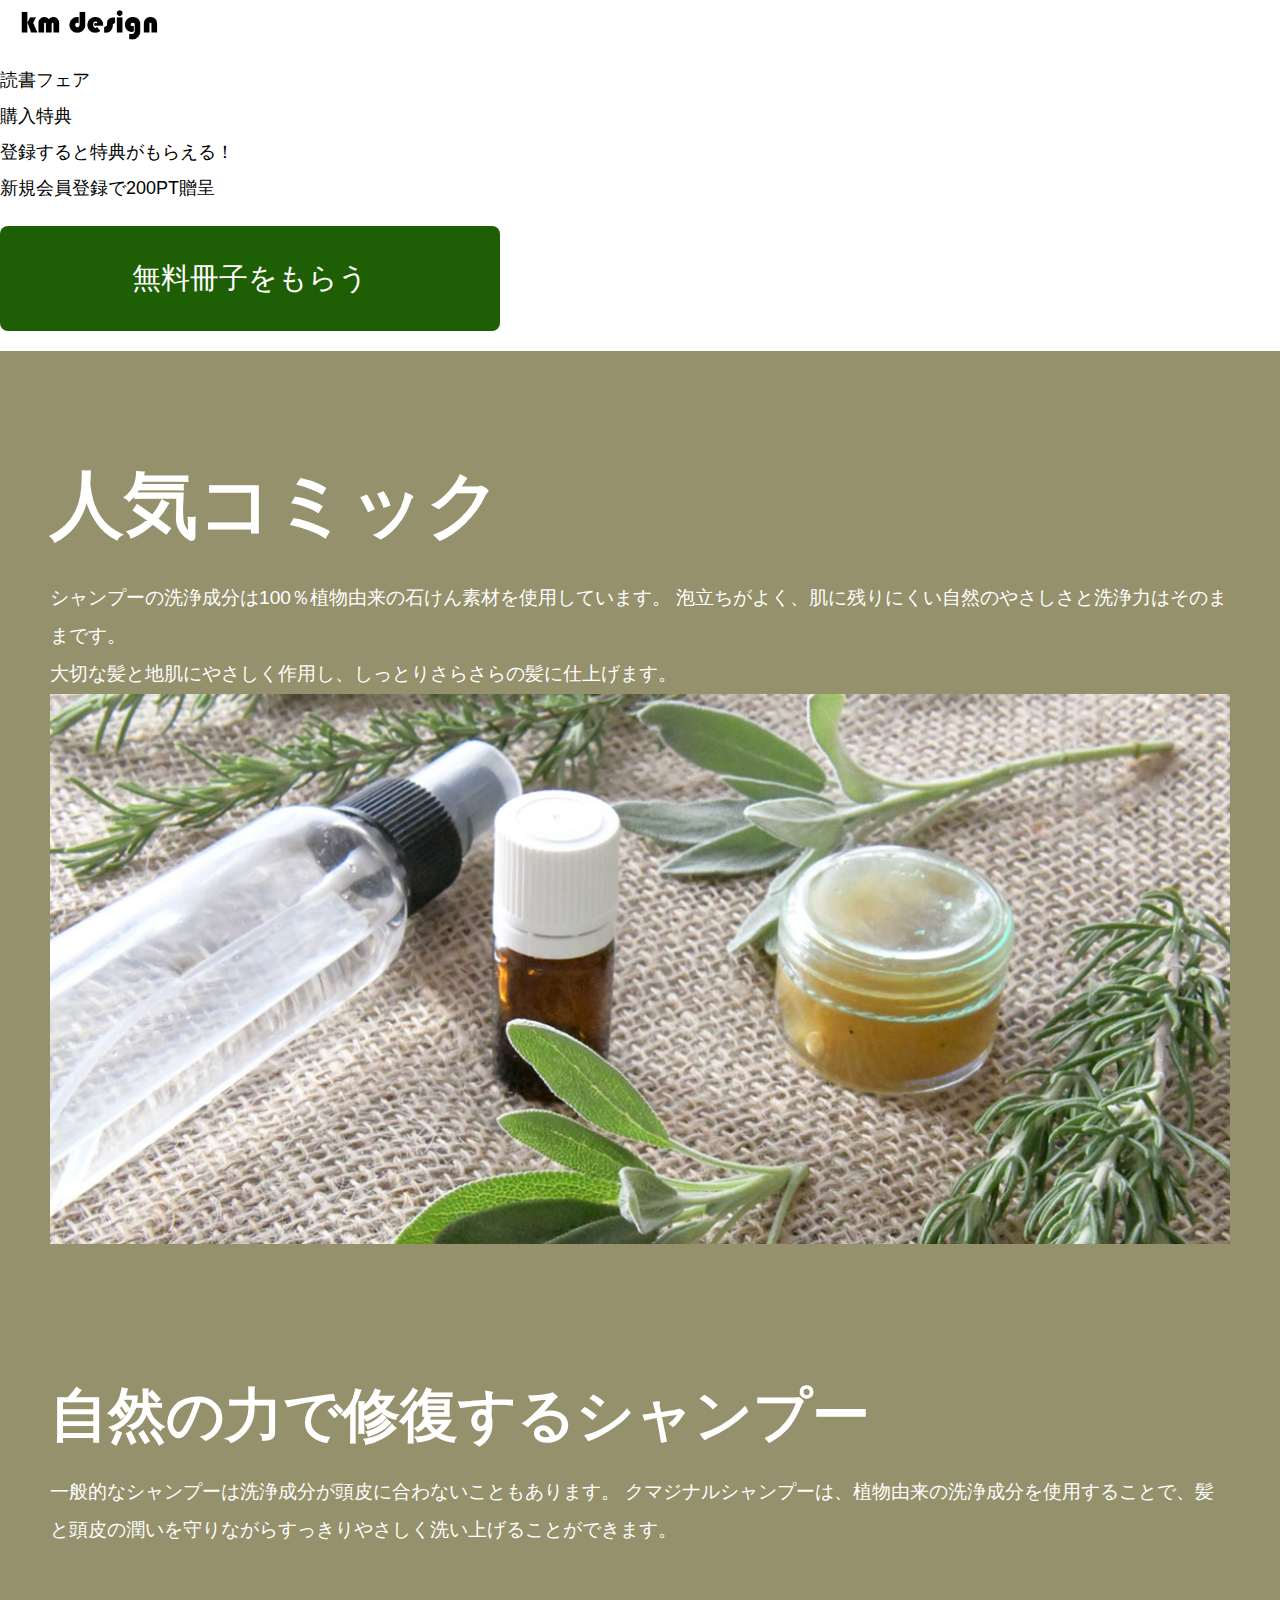
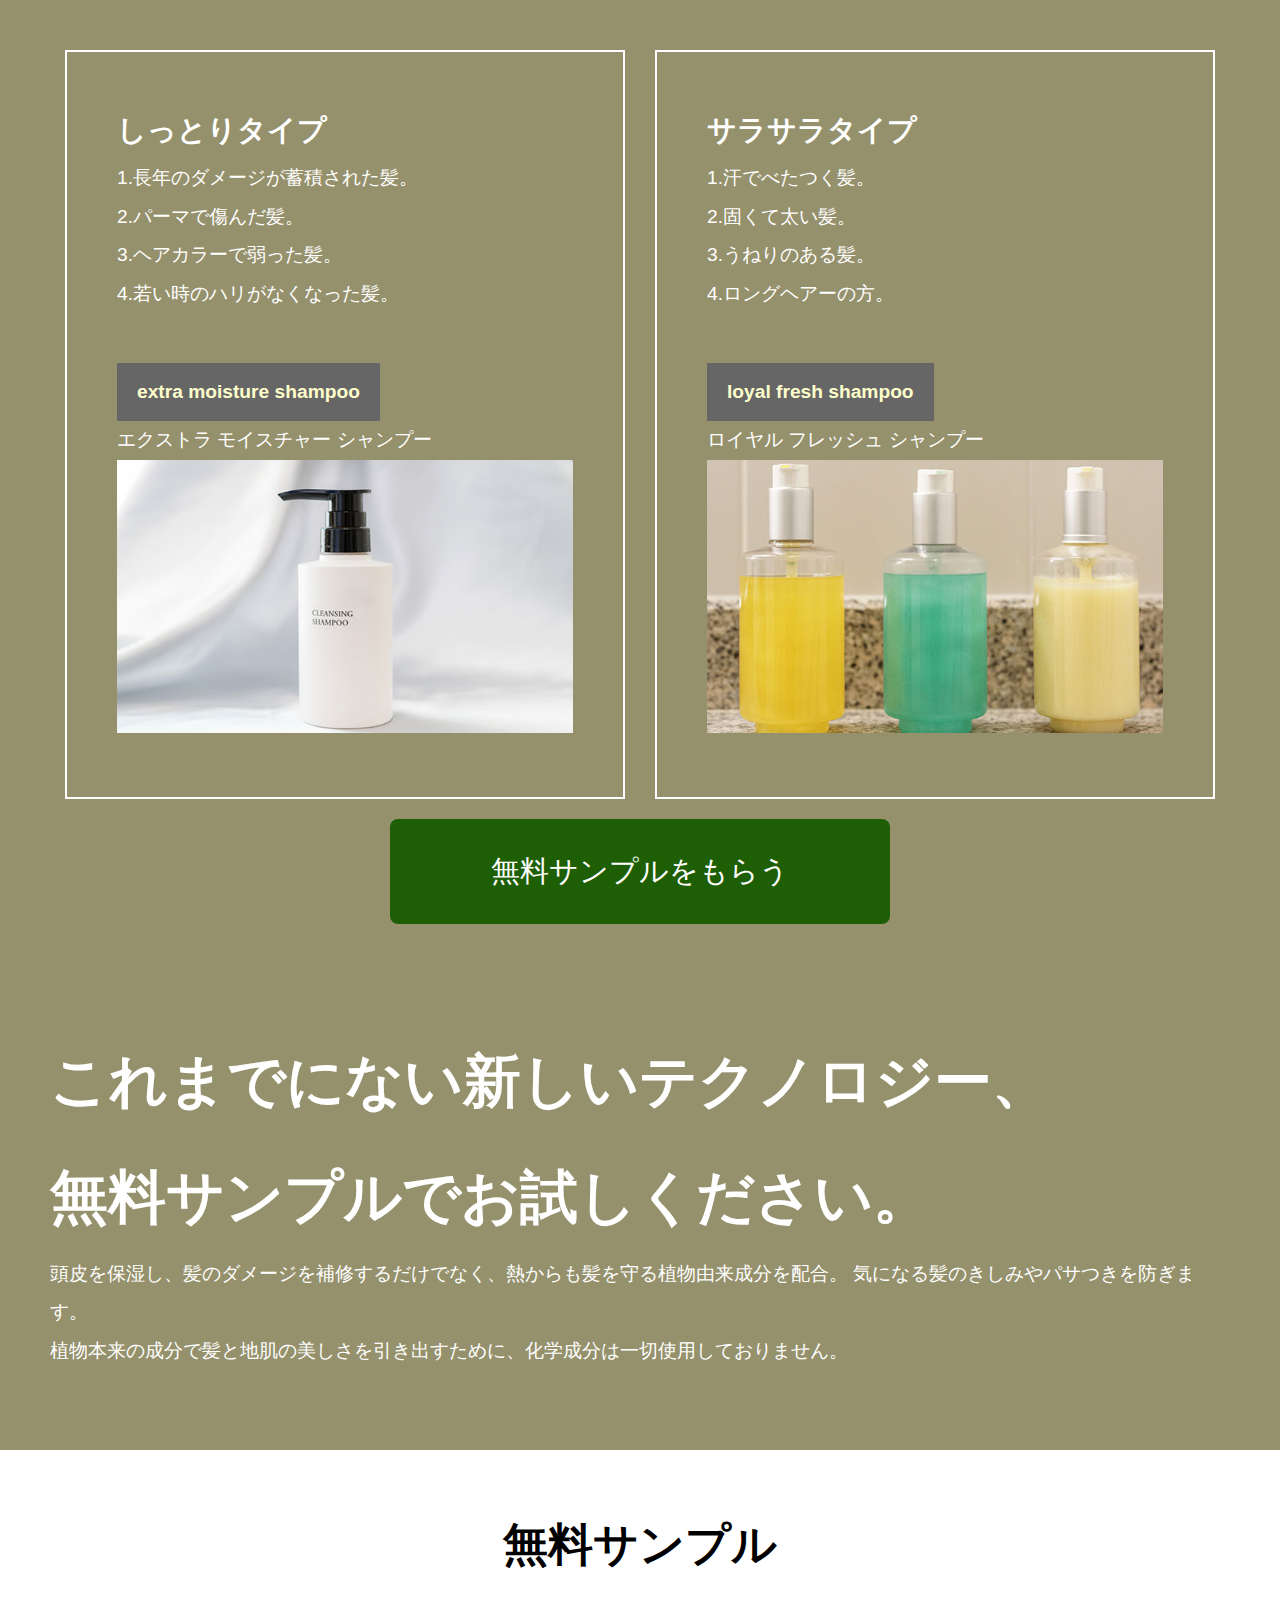
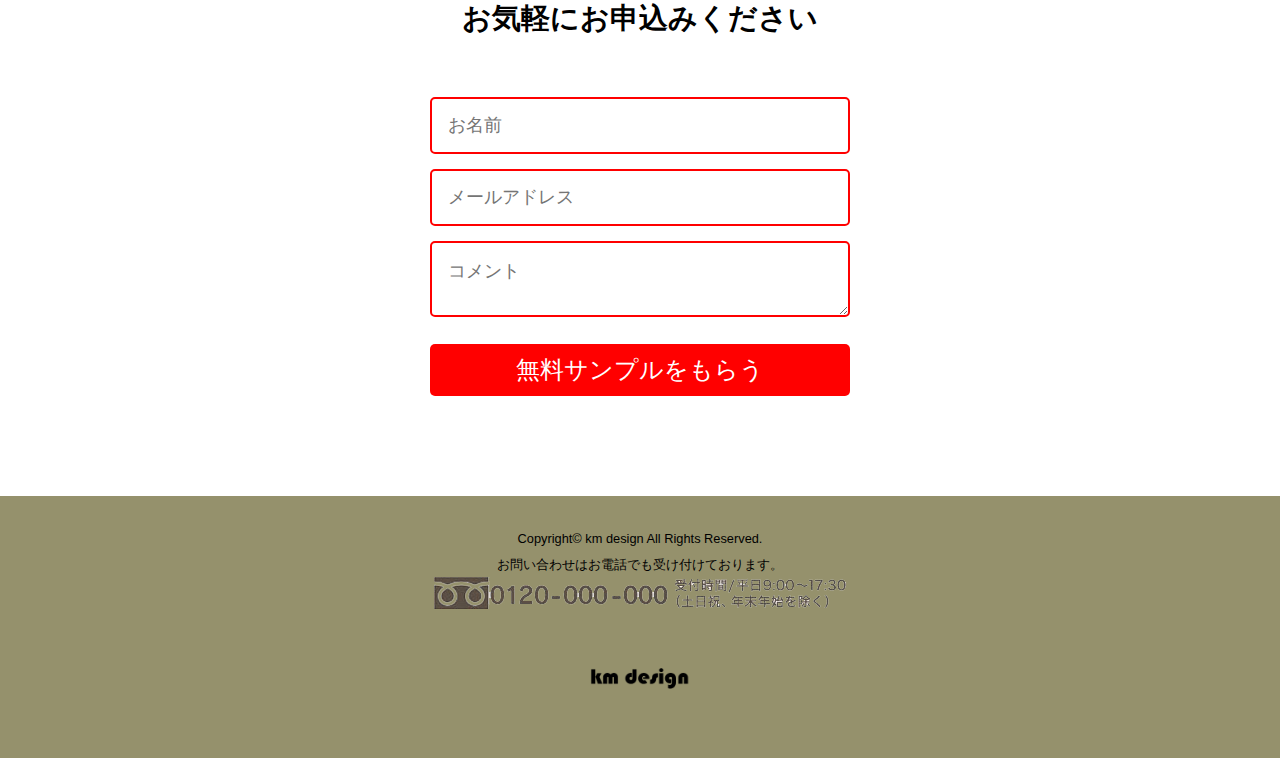
==== lp_shampoo_/index.html @ efe2bfaf "Add files via upload" ====
<!DOCTYPE html>
<html lang="ja">
<head>
<meta charset="UTF-8">
<title>「クマデザイン」書店</title>
<meta name="viewport" content="width=device-width, initial-scale=1">
<meta name="description" content="業界最安の家庭教師はクマデザイン">
<link rel="stylesheet" href="css/style.css">
</head>

<body>
<div id="container">

<header>
<h1 id="logo"><a href="#"><img src="images/logo.png" alt="km design"></a></h1>
</header>


<main>
	<section>
	<div>
		<div>読書フェア<br />購入特典</div>
		<div>
			<!--ここにビデオを配置-->
		</div>
		<div>
			<p>登録すると特典がもらえる！<br class="break-pc" />
			新規会員登録で200PT贈呈</p>
			<div class="btnContactArea">
				<a href="#cta" class="btn_blue"><span class="bl__text">無料冊子をもらう</span></a>
			</div>
		</div>
	</div><!--/mainLayer-->
	</section>


	<section>
	<div class="problem">
	<h2>人気<span class="break-sm">コミック</span></h2>
	<p>シャンプーの洗浄成分は100％植物由来の石けん素材を使用しています。
	泡立ちがよく、肌に残りにくい自然のやさしさと洗浄力はそのままです。</p>
	<p>大切な髪と地肌にやさしく作用し、しっとりさらさらの髪に仕上げます。</p>
	<p><img src="images/424.jpg" alt="4:2:4" class="ai"></p>

	<h3>自然の力で修復するシャンプー</h3>
	<p>一般的なシャンプーは洗浄成分が頭皮に合わないこともあります。
	クマジナルシャンプーは、植物由来の洗浄成分を使用することで、髪と頭皮の潤いを守りながらすっきりやさしく洗い上げることができます。</p>

		<div class="yesnoRow">
			<div class="yesnoBox">
			<h4>しっとりタイプ</h4>
				<p>1.長年のダメージが蓄積された髪。</p>
				<p>2.パーマで傷んだ髪。</p>
				<p>3.ヘアカラーで弱った髪。</p>
				<p>4.若い時のハリがなくなった髪。</p>
			<h5>extra moisture shampoo</h5>
				<div class="pointDetail">エクストラ モイスチャー シャンプー</div>
				<img src="images/item4.jpg" alt="辛いイメージ">
			</div>
			<div class="yesnoBox">
			<h4>サラサラタイプ</h4>
				<p>1.汗でべたつく髪。</p>
				<p>2.固くて太い髪。</p>
				<p>3.うねりのある髪。</p>
				<p>4.ロングヘアーの方。</p>
			<h5>loyal fresh shampoo</h5>
				<div class="pointDetail">ロイヤル フレッシュ シャンプー</div>
				<img src="images/item2.jpg" alt="楽なイメージ">
			</div>
		</div>

		 <div class="btnContactArea">
			<a href="#cta" class="btn_blue m-auto"><span class="bl__text">無料サンプルをもらう</span></a>
		</div>

	<h3>これまでにない新しいテクノロジー、<br />無料サンプルでお試しください。</h3>
		<p>頭皮を保湿し、髪のダメージを補修するだけでなく、熱からも髪を守る植物由来成分を配合。
			気になる髪のきしみやパサつきを防ぎます。</p>
		<p>植物本来の成分で髪と地肌の美しさを引き出すために、化学成分は一切使用しておりません。</p>
	</div><!--/problem-->
	</section>



	<section id="cta">
	<div class="cta">
	<h2>無料サンプル</h2>
	<h3>お気軽にお申込みください</h3>
			<form>      
			  <input name="name" type="text" class="feedback-input" placeholder="お名前" />   
			  <input name="email" type="text" class="feedback-input" placeholder="メールアドレス" />
			  <textarea name="text" class="feedback-input" placeholder="コメント"></textarea>
			  <input type="submit" value="無料サンプルをもらう"/>
			</form>
	</div><!--/cta-->
	</section>


</main>



<footer>
<small>Copyright&copy; km design All Rights Reserved.</small><br />
お問い合わせはお電話でも受け付けております。
	<div><img src="images/footer_tel.png" alt="telephone"></div>
	<div class="footer-logo"><a href="#"><img src="images/logo.png" alt="km design"></a></div>
</footer>

</div><!--/container-->
</body>
</html>
---- lp_shampoo_/css/style.css ----
@charset "utf-8";
* { 
	box-sizing:border-box; 
	margin:0px; 
	padding:0px; 
	font-size:100%; 
}
body {
	margin: 0px;
	padding: 0px;
	color: #000;
	font-family: "游ゴシック Medium", "Yu Gothic Medium", "游ゴシック体", YuGothic, "ヒラギノ角ゴ Pro W3", "Hiragino Kaku Gothic Pro", "メイリオ", Meiryo, "ＭＳ Ｐゴシック", "MS PGothic", sans-serif;
	font-size:18px;
	line-height:2;
	background:#fff;
}
img { 
	border:none; 
	max-width:100%; 
	height:auto; 
}
a	{ 
	color:#666; 
	text-decoration:none; 
	transition:0.3s; 
}

.text-center { 
	text-align:center; 
}
.text-right	{ 
	text-align:right; 
}
.text-left	{ 
	text-align:left; 
}
.m-auto { 
	margin:auto; 
}

#container { 
	max-width:1400px; 
	margin:0 auto; 
	padding:0; 
}
header { 
	padding:10px 20px; 
}
header #logo img { 
	width:140px; 
}
footer { 
	text-align:center; 
	padding:30px 0px 10px; 
	font-size:0.8rem; 
	background:#95916c; 
}
footer .footer-logo { 
	width:100px; 
	margin:50px auto; 
}
/* スマホ用調整 */
@media screen and (max-width:767px){
	#container { 
		width:auto; 
	}
	footer { 
		text-align:center; 
		padding:10px; 
	}
	.break-pc { 
		display:none; 
	}
}

.mainLayer {  }
.mainLayer .layer-txt {  }
.mainVideo {  }
.mainVideo::after {  }
.mainVideo video {  }
.mainLayer .layer-btn {  }
.mainLayer .layer-btn p {  }
.txt-fuchi { 
	text-shadow:0 0 10px #000,
	0 0 10px #000,
	0 0 10px #000,
	0 0 10px #000,
	0 0 10px #000,
	0 0 10px #000,
	0 0 10px #000,
	0 0 10px #000; 
}
/* スマホ用調整 */
@media screen and (max-width:767px){
	.mainLayer{  }
	.mainLayer .layer-txt {  }
	.mainLayer .layer-btn {  }
}


.problem { 
	background:#95916c; 
	font-size:1.2rem; 
	color:#fff; 
	padding:80px 50px; 
}
.problem h2 { 
	font-size:4.6rem; 
	font-weight:bold; 
}
.problem h3 { 
	font-size:3.6rem; 
	font-weight:bold; 
	margin-top:100px; 
}
.problem h4 { 
	font-size:1.8rem; 
	font-weight:bold; 
	color:#fff; 
}
.problem h5 { 
	font-size:1.2rem; 
	font-weight:bold; 
	color:#ffc; 
	background:#666; 
	display:inline-block; 
	padding:10px 20px; 
	margin-top:50px; 
}
.problem img.ai { 
	width:100%; 
}
.problem .yesnoRow { 
	display:flex; 
	justify-content:space-between; 
	margin-top:100px; 
}
.problem .yesnoBox { 
	width:50%; 
	border:solid 2px #fff; 
	padding:50px; 
	margin:0 15px; 
}
.problem .yes { 
	background:#eee; 
	color:#000; 
	border:solid 2px #f00; 
}
.problem .yes h4 { 
	color:#f00; 
}
.problem .yes h5 { 
	background:#f00; 
}
/* スマホ用調整 */
@media screen and (max-width:767px){
	.problem { 
		padding:50px 20px; 
	}
	.problem h2 { 
		font-size:2.4rem; 
		color:#ff0; 
		line-height:1.2; 
		margin-bottom:20px; 
	}
	.problem h3 { 
		font-size:2.2rem; 
		color:#ff0; 
		line-height:1.2; 
		margin-bottom:20px; 
	}
	.problem img.ai { 
		width:100%; 
	}
	.problem .yesnoRow { 
		display:block; 
	}
	.problem .yesnoBox { 
		width:100%; 
		padding:20px; 
		margin:0 0 50px 0; 
	}
}


.cta {
	padding:50px 30px; 
}
.cta h2 { 
	font-size:2.8rem; 
	font-weight:bold; 
	text-align:center; 
}
.cta h3 { 
	font-size:1.8rem; 
	font-weight:bold; 
	text-align:center; 
}
.cta p { 
	text-align:center; 
}
.cta form { 
	max-width:420px; 
	margin:50px auto; 
}
.cta .feedback-input { 
	border-radius:5px; 
	border:2px solid #f00; 
	padding:16px; 
	margin-bottom:15px; 
	width:100%; 
}
.cta .feedback-input:focus { 
	border:2px solid #000; 
}
.ct textarea { 
	height:150px; 
	line-height:150%; 
	resize:vertical; 
}
[type="submit"] { 
	width:100%; 
	background:#f00; 
	border-radius:5px; 
	border:0; cursor:pointer;
	color:#fff; 
	font-size:24px; 
	padding:10px 0px; 
	transition:all 0.3s; 
}
[type="submit"]:hover { 
	background:#000; 
}
/* スマホ用調整 */
@media screen and (max-width:767px){
	.cta { 
		padding:30px 20px; 
	}
	.cta h2 { 
		font-size:1.8rem; 
	}
	.cta h3 { 
		font-size:1.6rem; 
	}
}


.btnContactArea { 
	margin:20px 0;
}
.btnContactArea a.btn_blue { 
	display:block; 
	padding:1.5rem 3.0rem; 
	border-radius:8px; 
	transition:0.3s; 
	max-width:500px; 
	background:#1e5e04; 
}
.btnContactArea a.btn_blue span.bl__text { 
	display:block; 
	position:relative; 
	text-align:center; 
	color:#fff; 
	font-size:1.8rem; 
}
a.btn_blue:hover { 
	background:#32a303; 
}
/* スマホ用調整 */
@media screen and (max-width:767px){
	.btnContactArea a.btn_blue { 
		max-width:100%; 
		padding:1.5rem 1.2rem; 
	}
	.btnContactArea a.btn_blue span.bl__text { 
		font-size:1.2rem; 
	}
}
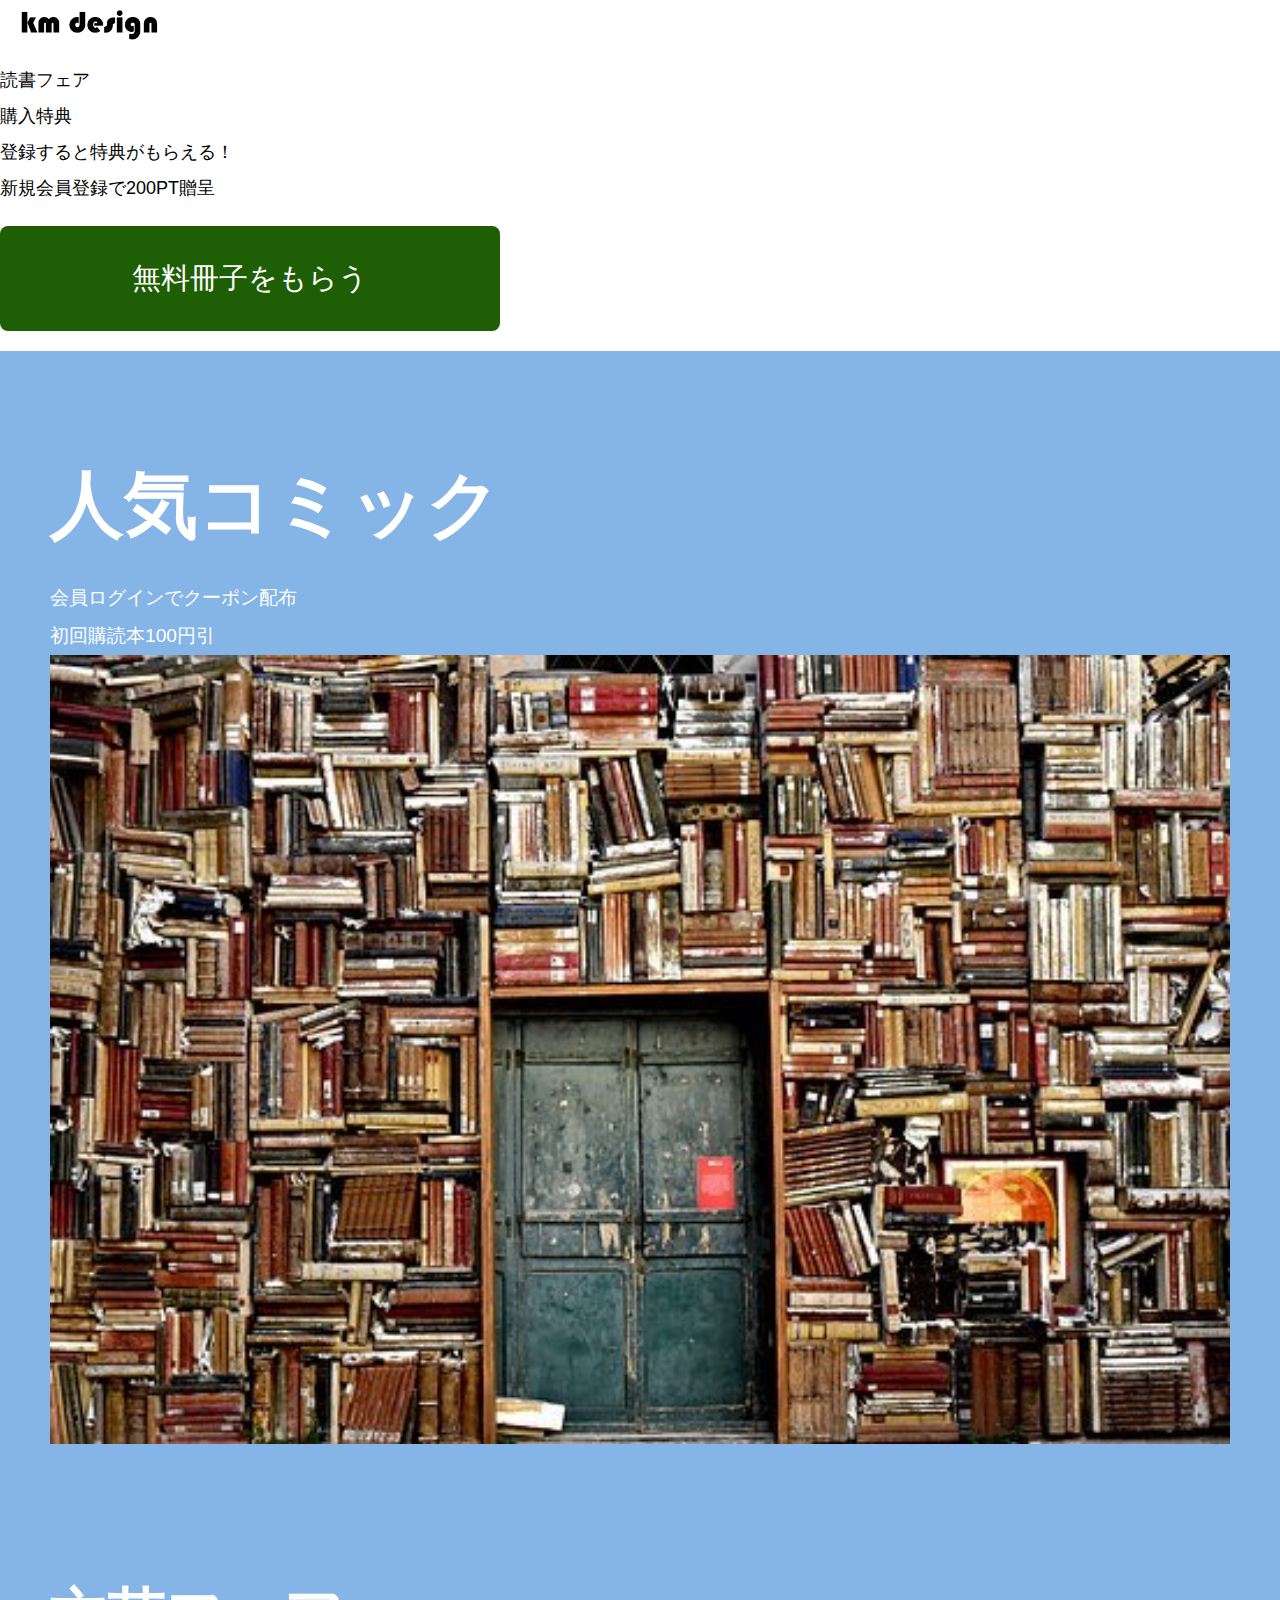
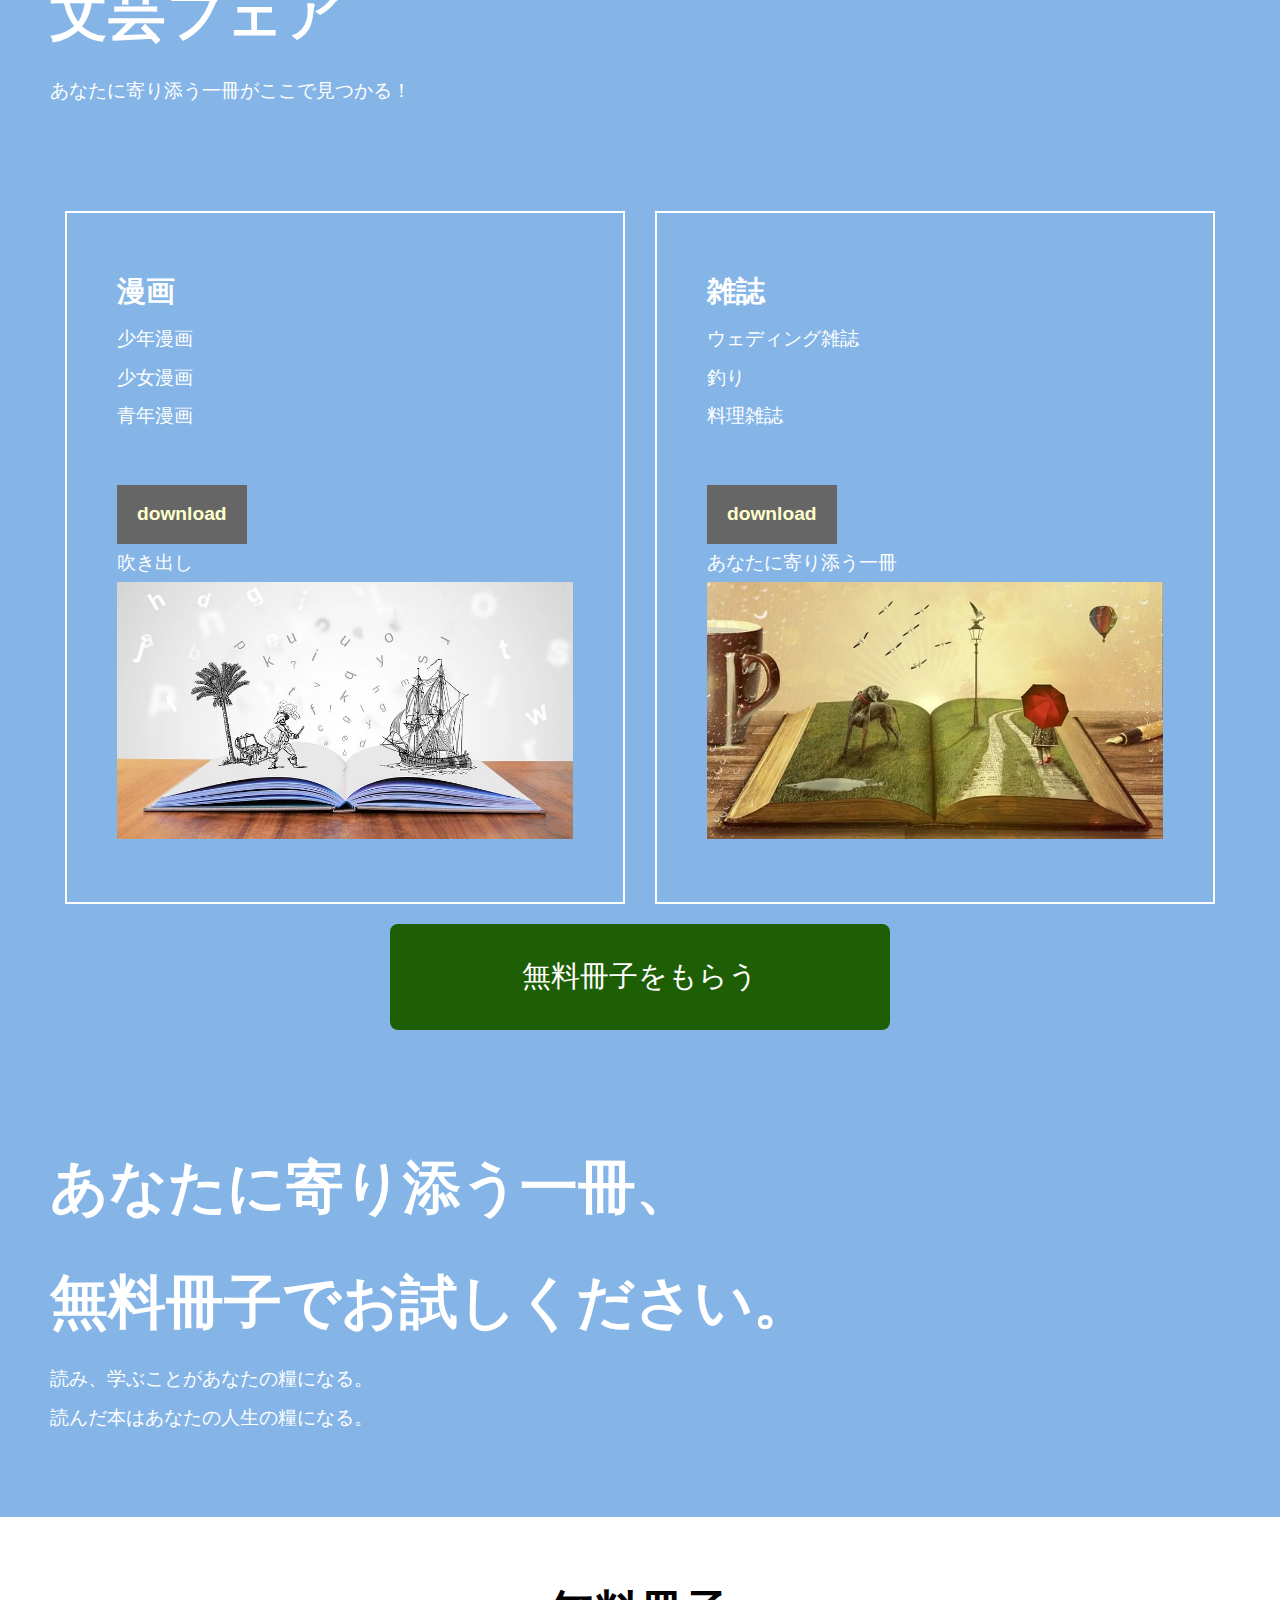
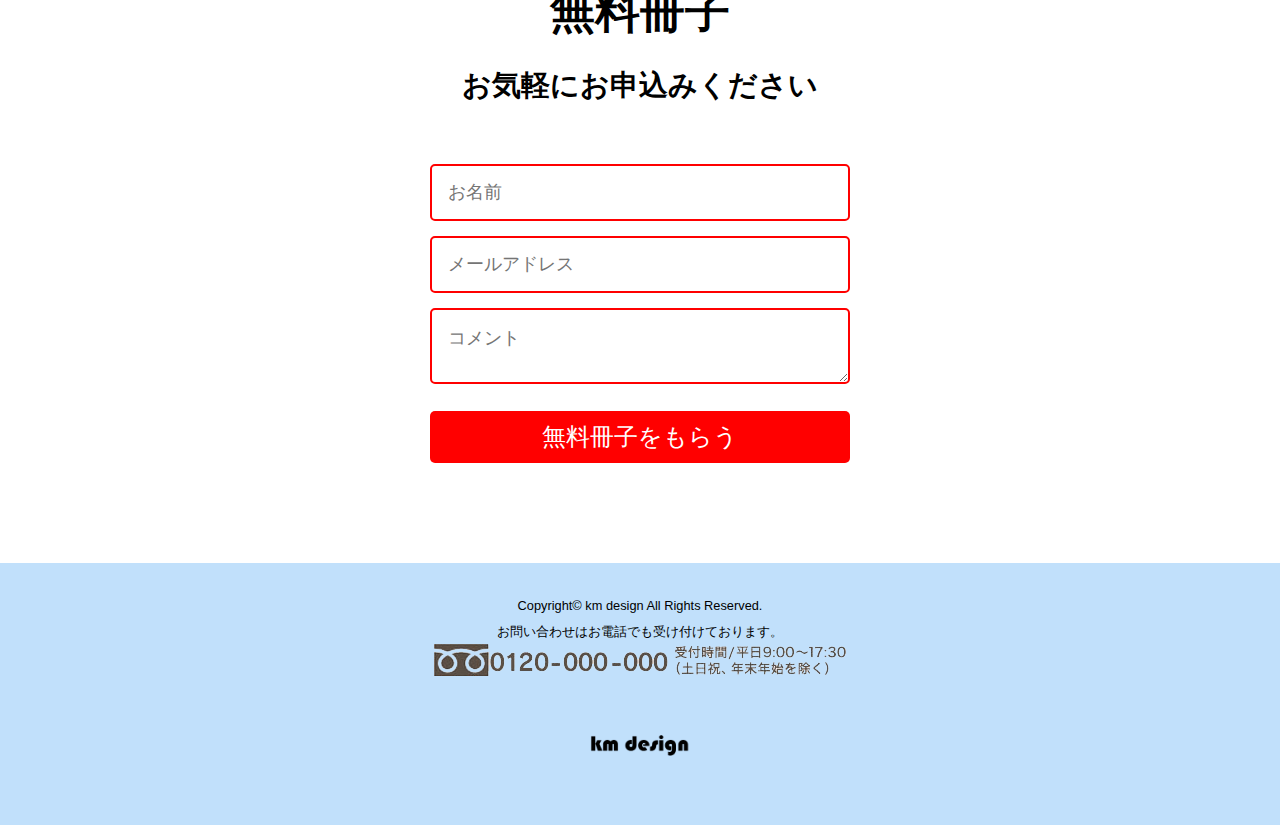
==== commit 41c550cb: "Add files via upload" ====
--- a/lp_shampoo_/index.html
+++ b/lp_shampoo_/index.html
@@ -37,46 +37,43 @@
 	<section>
 	<div class="problem">
 	<h2>人気<span class="break-sm">コミック</span></h2>
-	<p>シャンプーの洗浄成分は100％植物由来の石けん素材を使用しています。
-	泡立ちがよく、肌に残りにくい自然のやさしさと洗浄力はそのままです。</p>
-	<p>大切な髪と地肌にやさしく作用し、しっとりさらさらの髪に仕上げます。</p>
-	<p><img src="images/424.jpg" alt="4:2:4" class="ai"></p>
+	<p>会員ログインでクーポン配布</p>
+	<p>初回購読本100円引</p>
+	<p><img src="images/books-1655783__340.jpg" alt="4:2:4" class="ai"></p>
 
-	<h3>自然の力で修復するシャンプー</h3>
-	<p>一般的なシャンプーは洗浄成分が頭皮に合わないこともあります。
-	クマジナルシャンプーは、植物由来の洗浄成分を使用することで、髪と頭皮の潤いを守りながらすっきりやさしく洗い上げることができます。</p>
+	<h3>文芸フェア</h3>
+	<p>あなたに寄り添う一冊がここで見つかる！</p>
 
 		<div class="yesnoRow">
 			<div class="yesnoBox">
-			<h4>しっとりタイプ</h4>
-				<p>1.長年のダメージが蓄積された髪。</p>
-				<p>2.パーマで傷んだ髪。</p>
-				<p>3.ヘアカラーで弱った髪。</p>
-				<p>4.若い時のハリがなくなった髪。</p>
-			<h5>extra moisture shampoo</h5>
-				<div class="pointDetail">エクストラ モイスチャー シャンプー</div>
-				<img src="images/item4.jpg" alt="辛いイメージ">
+			<h4>漫画</h4>
+				<p>少年漫画</p>
+				<p>少女漫画</p>
+				<p>青年漫画</p>
+				
+			<h5>download</h5>
+				<div class="pointDetail">吹き出し</div>
+				<img src="images/storytelling-4203628__480.webp" alt="辛いイメージ">
 			</div>
 			<div class="yesnoBox">
-			<h4>サラサラタイプ</h4>
-				<p>1.汗でべたつく髪。</p>
-				<p>2.固くて太い髪。</p>
-				<p>3.うねりのある髪。</p>
-				<p>4.ロングヘアーの方。</p>
-			<h5>loyal fresh shampoo</h5>
-				<div class="pointDetail">ロイヤル フレッシュ シャンプー</div>
-				<img src="images/item2.jpg" alt="楽なイメージ">
+			<h4>雑誌</h4>
+				<p>ウェディング雑誌</p>
+				<p>釣り</p>
+				<p>料理雑誌</p>
+				
+			<h5>download</h5>
+				<div class="pointDetail">あなたに寄り添う一冊</div>
+				<img src="images/book-794978__340.webp" alt="楽なイメージ">
 			</div>
 		</div>
 
 		 <div class="btnContactArea">
-			<a href="#cta" class="btn_blue m-auto"><span class="bl__text">無料サンプルをもらう</span></a>
+			<a href="#cta" class="btn_blue m-auto"><span class="bl__text">無料冊子をもらう</span></a>
 		</div>
 
-	<h3>これまでにない新しいテクノロジー、<br />無料サンプルでお試しください。</h3>
-		<p>頭皮を保湿し、髪のダメージを補修するだけでなく、熱からも髪を守る植物由来成分を配合。
-			気になる髪のきしみやパサつきを防ぎます。</p>
-		<p>植物本来の成分で髪と地肌の美しさを引き出すために、化学成分は一切使用しておりません。</p>
+	<h3>あなたに寄り添う一冊、<br />無料冊子でお試しください。</h3>
+		<p>読み、学ぶことがあなたの糧になる。</p>
+		<p>読んだ本はあなたの人生の糧になる。</p>
 	</div><!--/problem-->
 	</section>
 
@@ -84,13 +81,13 @@
 
 	<section id="cta">
 	<div class="cta">
-	<h2>無料サンプル</h2>
+	<h2>無料冊子</h2>
 	<h3>お気軽にお申込みください</h3>
 			<form>      
 			  <input name="name" type="text" class="feedback-input" placeholder="お名前" />   
 			  <input name="email" type="text" class="feedback-input" placeholder="メールアドレス" />
 			  <textarea name="text" class="feedback-input" placeholder="コメント"></textarea>
-			  <input type="submit" value="無料サンプルをもらう"/>
+			  <input type="submit" value="無料冊子をもらう"/>
 			</form>
 	</div><!--/cta-->
 	</section>
--- a/lp_shampoo_/css/style.css
+++ b/lp_shampoo_/css/style.css
@@ -1,282 +1,282 @@
-@charset "utf-8";
-* { 
-	box-sizing:border-box; 
-	margin:0px; 
-	padding:0px; 
-	font-size:100%; 
-}
-body {
-	margin: 0px;
-	padding: 0px;
-	color: #000;
-	font-family: "游ゴシック Medium", "Yu Gothic Medium", "游ゴシック体", YuGothic, "ヒラギノ角ゴ Pro W3", "Hiragino Kaku Gothic Pro", "メイリオ", Meiryo, "ＭＳ Ｐゴシック", "MS PGothic", sans-serif;
-	font-size:18px;
-	line-height:2;
-	background:#fff;
-}
-img { 
-	border:none; 
-	max-width:100%; 
-	height:auto; 
-}
-a	{ 
-	color:#666; 
-	text-decoration:none; 
-	transition:0.3s; 
-}
-
-.text-center { 
-	text-align:center; 
-}
-.text-right	{ 
-	text-align:right; 
-}
-.text-left	{ 
-	text-align:left; 
-}
-.m-auto { 
-	margin:auto; 
-}
-
-#container { 
-	max-width:1400px; 
-	margin:0 auto; 
-	padding:0; 
-}
-header { 
-	padding:10px 20px; 
-}
-header #logo img { 
-	width:140px; 
-}
-footer { 
-	text-align:center; 
-	padding:30px 0px 10px; 
-	font-size:0.8rem; 
-	background:#95916c; 
-}
-footer .footer-logo { 
-	width:100px; 
-	margin:50px auto; 
-}
-/* スマホ用調整 */
-@media screen and (max-width:767px){
-	#container { 
-		width:auto; 
-	}
-	footer { 
-		text-align:center; 
-		padding:10px; 
-	}
-	.break-pc { 
-		display:none; 
-	}
-}
-
-.mainLayer {  }
-.mainLayer .layer-txt {  }
-.mainVideo {  }
-.mainVideo::after {  }
-.mainVideo video {  }
-.mainLayer .layer-btn {  }
-.mainLayer .layer-btn p {  }
-.txt-fuchi { 
-	text-shadow:0 0 10px #000,
-	0 0 10px #000,
-	0 0 10px #000,
-	0 0 10px #000,
-	0 0 10px #000,
-	0 0 10px #000,
-	0 0 10px #000,
-	0 0 10px #000; 
-}
-/* スマホ用調整 */
-@media screen and (max-width:767px){
-	.mainLayer{  }
-	.mainLayer .layer-txt {  }
-	.mainLayer .layer-btn {  }
-}
-
-
-.problem { 
-	background:#95916c; 
-	font-size:1.2rem; 
-	color:#fff; 
-	padding:80px 50px; 
-}
-.problem h2 { 
-	font-size:4.6rem; 
-	font-weight:bold; 
-}
-.problem h3 { 
-	font-size:3.6rem; 
-	font-weight:bold; 
-	margin-top:100px; 
-}
-.problem h4 { 
-	font-size:1.8rem; 
-	font-weight:bold; 
-	color:#fff; 
-}
-.problem h5 { 
-	font-size:1.2rem; 
-	font-weight:bold; 
-	color:#ffc; 
-	background:#666; 
-	display:inline-block; 
-	padding:10px 20px; 
-	margin-top:50px; 
-}
-.problem img.ai { 
-	width:100%; 
-}
-.problem .yesnoRow { 
-	display:flex; 
-	justify-content:space-between; 
-	margin-top:100px; 
-}
-.problem .yesnoBox { 
-	width:50%; 
-	border:solid 2px #fff; 
-	padding:50px; 
-	margin:0 15px; 
-}
-.problem .yes { 
-	background:#eee; 
-	color:#000; 
-	border:solid 2px #f00; 
-}
-.problem .yes h4 { 
-	color:#f00; 
-}
-.problem .yes h5 { 
-	background:#f00; 
-}
-/* スマホ用調整 */
-@media screen and (max-width:767px){
-	.problem { 
-		padding:50px 20px; 
-	}
-	.problem h2 { 
-		font-size:2.4rem; 
-		color:#ff0; 
-		line-height:1.2; 
-		margin-bottom:20px; 
-	}
-	.problem h3 { 
-		font-size:2.2rem; 
-		color:#ff0; 
-		line-height:1.2; 
-		margin-bottom:20px; 
-	}
-	.problem img.ai { 
-		width:100%; 
-	}
-	.problem .yesnoRow { 
-		display:block; 
-	}
-	.problem .yesnoBox { 
-		width:100%; 
-		padding:20px; 
-		margin:0 0 50px 0; 
-	}
-}
-
-
-.cta {
-	padding:50px 30px; 
-}
-.cta h2 { 
-	font-size:2.8rem; 
-	font-weight:bold; 
-	text-align:center; 
-}
-.cta h3 { 
-	font-size:1.8rem; 
-	font-weight:bold; 
-	text-align:center; 
-}
-.cta p { 
-	text-align:center; 
-}
-.cta form { 
-	max-width:420px; 
-	margin:50px auto; 
-}
-.cta .feedback-input { 
-	border-radius:5px; 
-	border:2px solid #f00; 
-	padding:16px; 
-	margin-bottom:15px; 
-	width:100%; 
-}
-.cta .feedback-input:focus { 
-	border:2px solid #000; 
-}
-.ct textarea { 
-	height:150px; 
-	line-height:150%; 
-	resize:vertical; 
-}
-[type="submit"] { 
-	width:100%; 
-	background:#f00; 
-	border-radius:5px; 
-	border:0; cursor:pointer;
-	color:#fff; 
-	font-size:24px; 
-	padding:10px 0px; 
-	transition:all 0.3s; 
-}
-[type="submit"]:hover { 
-	background:#000; 
-}
-/* スマホ用調整 */
-@media screen and (max-width:767px){
-	.cta { 
-		padding:30px 20px; 
-	}
-	.cta h2 { 
-		font-size:1.8rem; 
-	}
-	.cta h3 { 
-		font-size:1.6rem; 
-	}
-}
-
-
-.btnContactArea { 
-	margin:20px 0;
-}
-.btnContactArea a.btn_blue { 
-	display:block; 
-	padding:1.5rem 3.0rem; 
-	border-radius:8px; 
-	transition:0.3s; 
-	max-width:500px; 
-	background:#1e5e04; 
-}
-.btnContactArea a.btn_blue span.bl__text { 
-	display:block; 
-	position:relative; 
-	text-align:center; 
-	color:#fff; 
-	font-size:1.8rem; 
-}
-a.btn_blue:hover { 
-	background:#32a303; 
-}
-/* スマホ用調整 */
-@media screen and (max-width:767px){
-	.btnContactArea a.btn_blue { 
-		max-width:100%; 
-		padding:1.5rem 1.2rem; 
-	}
-	.btnContactArea a.btn_blue span.bl__text { 
-		font-size:1.2rem; 
-	}
-}
-
-
-
-
+@charset "utf-8";
+* { 
+	box-sizing:border-box; 
+	margin:0px; 
+	padding:0px; 
+	font-size:100%; 
+}
+body {
+	margin: 0px;
+	padding: 0px;
+	color: #000;
+	font-family: "游ゴシック Medium", "Yu Gothic Medium", "游ゴシック体", YuGothic, "ヒラギノ角ゴ Pro W3", "Hiragino Kaku Gothic Pro", "メイリオ", Meiryo, "ＭＳ Ｐゴシック", "MS PGothic", sans-serif;
+	font-size:18px;
+	line-height:2;
+	background:#fff;
+}
+img { 
+	border:none; 
+	max-width:100%; 
+	height:auto; 
+}
+a	{ 
+	color:#666; 
+	text-decoration:none; 
+	transition:0.3s; 
+}
+
+.text-center { 
+	text-align:center; 
+}
+.text-right	{ 
+	text-align:right; 
+}
+.text-left	{ 
+	text-align:left; 
+}
+.m-auto { 
+	margin:auto; 
+}
+
+#container { 
+	max-width:1400px; 
+	margin:0 auto; 
+	padding:0; 
+}
+header { 
+	padding:10px 20px; 
+}
+header #logo img { 
+	width:140px; 
+}
+footer { 
+	text-align:center; 
+	padding:30px 0px 10px; 
+	font-size:0.8rem; 
+	background: #C1E0FB; 
+}
+footer .footer-logo { 
+	width:100px; 
+	margin:50px auto; 
+}
+/* スマホ用調整 */
+@media screen and (max-width:767px){
+	#container { 
+		width:auto; 
+	}
+	footer { 
+		text-align:center; 
+		padding:10px; 
+	}
+	.break-pc { 
+		display:none; 
+	}
+}
+
+.mainLayer {  }
+.mainLayer .layer-txt {  }
+.mainVideo {  }
+.mainVideo::after {  }
+.mainVideo video {  }
+.mainLayer .layer-btn {  }
+.mainLayer .layer-btn p {  }
+.txt-fuchi { 
+	text-shadow:0 0 10px #000,
+	0 0 10px #000,
+	0 0 10px #000,
+	0 0 10px #000,
+	0 0 10px #000,
+	0 0 10px #000,
+	0 0 10px #000,
+	0 0 10px #000; 
+}
+/* スマホ用調整 */
+@media screen and (max-width:767px){
+	.mainLayer{  }
+	.mainLayer .layer-txt {  }
+	.mainLayer .layer-btn {  }
+}
+
+
+.problem { 
+	background: #85B5E7; 
+	font-size:1.2rem; 
+	color:#fff; 
+	padding:80px 50px; 
+}
+.problem h2 { 
+	font-size:4.6rem; 
+	font-weight:bold; 
+}
+.problem h3 { 
+	font-size:3.6rem; 
+	font-weight:bold; 
+	margin-top:100px; 
+}
+.problem h4 { 
+	font-size:1.8rem; 
+	font-weight:bold; 
+	color:#fff; 
+}
+.problem h5 { 
+	font-size:1.2rem; 
+	font-weight:bold; 
+	color:#ffc; 
+	background:#666; 
+	display:inline-block; 
+	padding:10px 20px; 
+	margin-top:50px; 
+}
+.problem img.ai { 
+	width:100%; 
+}
+.problem .yesnoRow { 
+	display:flex; 
+	justify-content:space-between; 
+	margin-top:100px; 
+}
+.problem .yesnoBox { 
+	width:50%; 
+	border:solid 2px #fff; 
+	padding:50px; 
+	margin:0 15px; 
+}
+.problem .yes { 
+	background:#eee; 
+	color:#000; 
+	border:solid 2px #f00; 
+}
+.problem .yes h4 { 
+	color:#f00; 
+}
+.problem .yes h5 { 
+	background:#f00; 
+}
+/* スマホ用調整 */
+@media screen and (max-width:767px){
+	.problem { 
+		padding:50px 20px; 
+	}
+	.problem h2 { 
+		font-size:2.4rem; 
+		color:#ff0; 
+		line-height:1.2; 
+		margin-bottom:20px; 
+	}
+	.problem h3 { 
+		font-size:2.2rem; 
+		color:#ff0; 
+		line-height:1.2; 
+		margin-bottom:20px; 
+	}
+	.problem img.ai { 
+		width:100%; 
+	}
+	.problem .yesnoRow { 
+		display:block; 
+	}
+	.problem .yesnoBox { 
+		width:100%; 
+		padding:20px; 
+		margin:0 0 50px 0; 
+	}
+}
+
+
+.cta {
+	padding:50px 30px; 
+}
+.cta h2 { 
+	font-size:2.8rem; 
+	font-weight:bold; 
+	text-align:center; 
+}
+.cta h3 { 
+	font-size:1.8rem; 
+	font-weight:bold; 
+	text-align:center; 
+}
+.cta p { 
+	text-align:center; 
+}
+.cta form { 
+	max-width:420px; 
+	margin:50px auto; 
+}
+.cta .feedback-input { 
+	border-radius:5px; 
+	border:2px solid #f00; 
+	padding:16px; 
+	margin-bottom:15px; 
+	width:100%; 
+}
+.cta .feedback-input:focus { 
+	border:2px solid #000; 
+}
+.ct textarea { 
+	height:150px; 
+	line-height:150%; 
+	resize:vertical; 
+}
+[type="submit"] { 
+	width:100%; 
+	background:#f00; 
+	border-radius:5px; 
+	border:0; cursor:pointer;
+	color:#fff; 
+	font-size:24px; 
+	padding:10px 0px; 
+	transition:all 0.3s; 
+}
+[type="submit"]:hover { 
+	background:#000; 
+}
+/* スマホ用調整 */
+@media screen and (max-width:767px){
+	.cta { 
+		padding:30px 20px; 
+	}
+	.cta h2 { 
+		font-size:1.8rem; 
+	}
+	.cta h3 { 
+		font-size:1.6rem; 
+	}
+}
+
+
+.btnContactArea { 
+	margin:20px 0;
+}
+.btnContactArea a.btn_blue { 
+	display:block; 
+	padding:1.5rem 3.0rem; 
+	border-radius:8px; 
+	transition:0.3s; 
+	max-width:500px; 
+	background:#1e5e04; 
+}
+.btnContactArea a.btn_blue span.bl__text { 
+	display:block; 
+	position:relative; 
+	text-align:center; 
+	color:#fff; 
+	font-size:1.8rem; 
+}
+a.btn_blue:hover { 
+	background:#32a303; 
+}
+/* スマホ用調整 */
+@media screen and (max-width:767px){
+	.btnContactArea a.btn_blue { 
+		max-width:100%; 
+		padding:1.5rem 1.2rem; 
+	}
+	.btnContactArea a.btn_blue span.bl__text { 
+		font-size:1.2rem; 
+	}
+}
+
+
+
+
